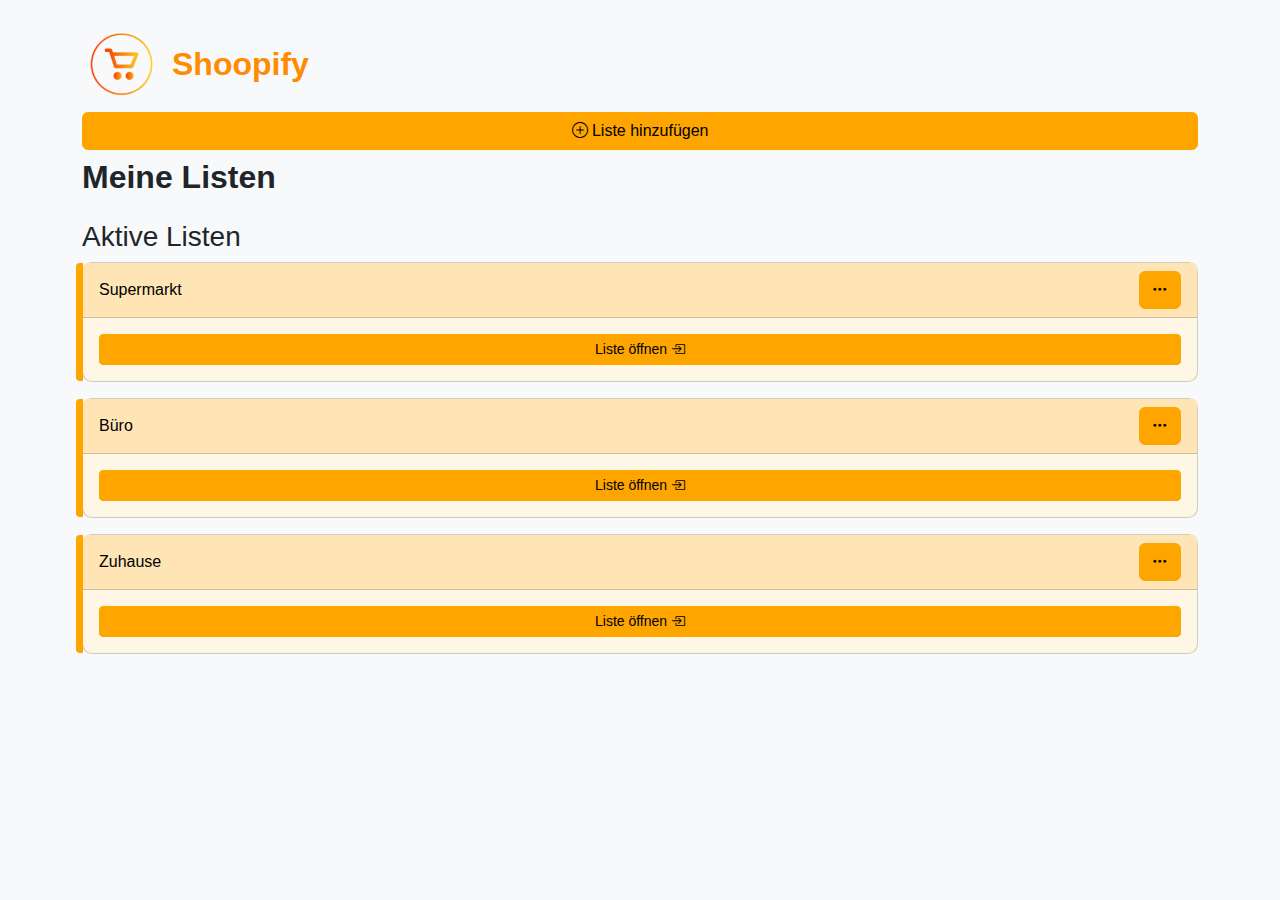
==== ShoppingApplication/index.html @ 87aaa258 "noch final angepasst, umbenannt für hetzner" ====
<!DOCTYPE html>
<html lang="de">
<head>
    <meta charset="UTF-8">
    <meta name="viewport" content="width=device-width, initial-scale=1.0">
    <title>Meine Listen</title>
    <link href="https://cdn.jsdelivr.net/npm/bootstrap@5.3.1/dist/css/bootstrap.min.css" rel="stylesheet">
    <link href="https://cdn.jsdelivr.net/npm/bootstrap-icons/font/bootstrap-icons.css" rel="stylesheet">
    <link rel="stylesheet" href="shopping.css">
</head>
<body class="bg-light">

<div class="container py-4">
    <h1 class="d-flex align-items-center"><img src="img/cart.png" alt="Shoopify Logo" class="mini-logo">Shoopify</h1>

    <!-- Button zum Hinzufügen einer neuen Liste -->
    <button class="btn btn-primary" id="addListButton">
        <i class="bi bi-plus-circle"></i> Liste hinzufügen
    </button>

    <h2 class="mt-2">Meine Listen</h2>
    <!-- Aktive Listen -->
    <h3 class="mt-4">Aktive Listen</h3>
    <div id="listContaineractive"></div>

    <div id="listContainercompleted"></div>


</div>

<div id="listDetailContainer" class="mt-4"></div> <!-- Container für Listendetails -->


<!-- Bootstrap JS -->
<script src="https://cdn.jsdelivr.net/npm/bootstrap@5.3.1/dist/js/bootstrap.bundle.min.js"></script>
<!-- Main Script (Entry Point) -->
<script type="module" src="main.js"></script>

</body>
</html>
---- ShoppingApplication/shopping.css ----
/*------------------------*/
/*Allgemeine Einstellungen*/
/*------------------------*/

body {
    font-family: 'Poppins', sans-serif;
}

h6{
    font-weight: bold;
}

/*------------------------*/
/* Fixed Logo Styling */
/*------------------------*/
/*.fixed-logo {*/
/*    position: fixed; */
/*    bottom: 20px; !* Abstand zum unteren Rand *!*/
/*    left: 50%; !* Zentriert es horizontal *!*/
/*    transform: translateX(-50%); !* Exakte Zentrierung *!*/
/*    width: 150px; !* Standardgröße *!*/
/*    max-width: 80%; !* Skalierung, um Überlauf zu verhindern *!*/
/*    z-index: 1000; !* Hält es über allen anderen Elementen *!*/
/*}*/

/*------------------------*/
/*Responsive Anpassungen - Mobil First*/
/*------------------------*/
h1 {
    font-size: 1.5rem;
    color: #FF8C00;
    font-weight: bolder;
}

h2{
    margin-top: 10px;
    font-weight: bold;
}

.btn {
    width: 100%;
}

.grid-container {
    grid-template-columns: 1fr;
}

/* Mini-Logo neben "Meine Listen" */
.mini-logo {
    width: 80px; /* Größe des Logos */
    height: auto;
    margin-right: 10px; /* Abstand zum Text */
}


/*------------------------*/
/*Responsive Anpassungen - Tablet*/
/*------------------------*/
@media (max-width: 767px) {
    h1 {
        font-size: 1.8rem;
    }
    .grid-container {
        grid-template-columns: repeat(auto-fit, minmax(200px, 1fr));
    }
    .modal-content {
        width: 90%;
        margin: auto;
    }
}

/*------------------------*/
/*Responsive Anpassungen - Desktop*/
/*------------------------*/
@media (min-width: 768px) {
    h1 {
        font-size: 2rem;
    }
    .grid-container {
        grid-template-columns: repeat(auto-fit, minmax(250px, 1fr));
    }
    .modal-content {
        width: 70%;
    }
}

/*------------------------*/
/*Grid Layout für Listen */
/*------------------------*/
.grid-container {
    display: grid;
    grid-template-columns: repeat(auto-fit, minmax(280px, 1fr));
    gap: 2rem;
    width: 100%;
    max-width: 1200px;
    margin: 0 auto;
}

/*------------------------*/
/* Card Style */
/*------------------------*/
.card {
    transition: transform 0.3s, box-shadow 0.3s;
    border-radius: 10px;
    z-index: 1;
    position: relative; /* Wichtig für Pseudo-Elemente */
    overflow: visible;  /* Damit sowohl der animierte Balken als auch Dropdowns nicht abgeschnitten werden */
    width: 100%;
}

.card:hover {
    transform: translateY(-5px);
    box-shadow: 0 4px 20px rgba(0, 0, 0, 0.1);
}

.col-12, .col-md-6, .col-lg-4 {
    width: 100% !important;
}

/*------------------------*/
/* Modal Animation */
/*------------------------*/
/*@keyframes modalFadeIn {*/
/*    from {*/
/*        opacity: 0;*/
/*        transform: scale(0.9);*/
/*    }*/
/*    to {*/
/*        opacity: 1;*/
/*        transform: scale(1);*/
/*    }*/
/*}*/
/*.modal-content {*/
/*    animation: modalFadeIn 0.4s ease-out;*/
/*}*/

@keyframes modalSlideDown {
    from {
        opacity: 0;
        transform: translateY(-50px);
    }
    to {
        opacity: 1;
        transform: translateY(0);
    }
}
.modal-content {
    animation-name: modalSlideDown;
    animation-duration: 0.4s;
    animation-timing-function: ease-out;
}

/*------------------------*/
/* Lösch Animation */
/*------------------------*/
@keyframes swipeOutLeft {
    0% {
        transform: translateX(0);
        opacity: 1;
    }
    100% {
        transform: translateX(-100%); /* Nach links statt nach rechts */
        opacity: 0;
    }
}

/* Neue Klasse für die Löschanimation */
.swipe-out {
    animation: swipeOutLeft 0.5s ease-out forwards;
}

.delete-item i {
    color: black !important;
    transition: none;
    pointer-events: none; /* Verhindert jegliche Interaktionen mit dem Icon selbst */
}

/*------------------------*/
/* Button Styling allg. */
/*------------------------*/
.animate-btn,
.btn,
.btn-link {
    background-color: #FFA500; /* kräftiges Orange */
    color: #000;
    border: 1px solid #FFA500;
    transition: transform 0.2s ease-in-out, background-color 0.3s;
}

.animate-btn:hover,
.btn:hover,
.btn-link:hover {
    transform: scale(1.01);
    background-color: #FF8C00; /* etwas dunkleres Orange */
    border-color: #FF8C00;
}

/*------------------------*/
/* Button Styling spezifisch edit und delete. */
/*------------------------*/
.btn-outline-warning, .btn-outline-danger {
    background-color: transparent !important;
    transform: scale(1.03);
    color: black;
    border: 1px solid #FFA500 !important;
    transition: background-color 0.2s ease-in-out, transform 0.2s ease-in-out, box-shadow 0.2s;
}

.btn-outline-warning:hover, .btn-outline-danger:hover {
    background-color: transparent !important;
    transform: scale(1.03);
    color: black;
    border-color: #FF8C00 !important;
    box-shadow: 0px 4px 8px rgba(0, 0, 0, 0.15);

}

/*------------------------*/
/* Abgeschlossene Listen Styling*/
/*------------------------*/
#listContainercompleted .card .btn,
#listContainercompleted .card .btn-link {
    background-color: #28a745;
    border: 1px solid #28a745;
    color: #000;
    transition: transform 0.15s ease-in-out, background-color 0.2s;
}

#listContainercompleted .card .animate-btn:hover,
#listContainercompleted .card .btn:hover,
#listContainercompleted .card .btn-link:hover {
    transform: scale(1.01);
    background-color: #218838; /* dunkleres Grün */
    border-color: #218838;
}

#listContainercompleted .card {
    background-color: #f8f9fa;
    position: relative;
    overflow: visible;
}

#listContainercompleted .card .card-header {
    background-color: #e9ecef;
    position: relative;
    z-index: 1;
}

#listContainercompleted .card::before {
    content: "";
    position: absolute;
    top: 0;
    bottom: 0;
    left: -5px;
    width: 7px;
    background-color: #28a745;  /* Kräftiges Grün */
    border-radius: 4px 0 0 4px;
    transition: left 0.5s ease, width 0.5s ease;
    z-index: 2;
}

#listContainercompleted .card:hover::before {
    left: 0;
    width: 8px;
}

/*------------------------*/
/* Aktive Listen Styling*/
/*------------------------*/
#listContaineractive .card {
    background-color: #fff7e6;
    position: relative;
    overflow: visible; /* Damit Dropdown nicht abgeschnitten werden */
}

#listContaineractive .card .card-header {
    background-color: #FFE4B5;
    color: #000;
    position: relative;
    z-index: 1;
}

/* Pseudo-Element für den linken Balken – initial komplett ausgeblendet */
#listContaineractive .card::before {
    content: "";
    position: absolute;
    top: 0;
    bottom: 0;
    left: 0; /* Am linken Rand der Card */
    width: 7px;
    background-color: #FFA500;
    border-radius: 4px 0 0 4px;
    transform: translateX(-100%); /* Komplett außerhalb links */
    transition: transform 0.5s ease, width 0.5s ease;
    z-index: 2; /* Über dem Header (der z-index: 1 hat) */
}

#listContaineractive .card:hover::before {
    transform: translateX(0);
    width: 8px;
}

#listContaineractive .card.dropdown-active {
    overflow: visible !important;
    z-index: 10000;
}
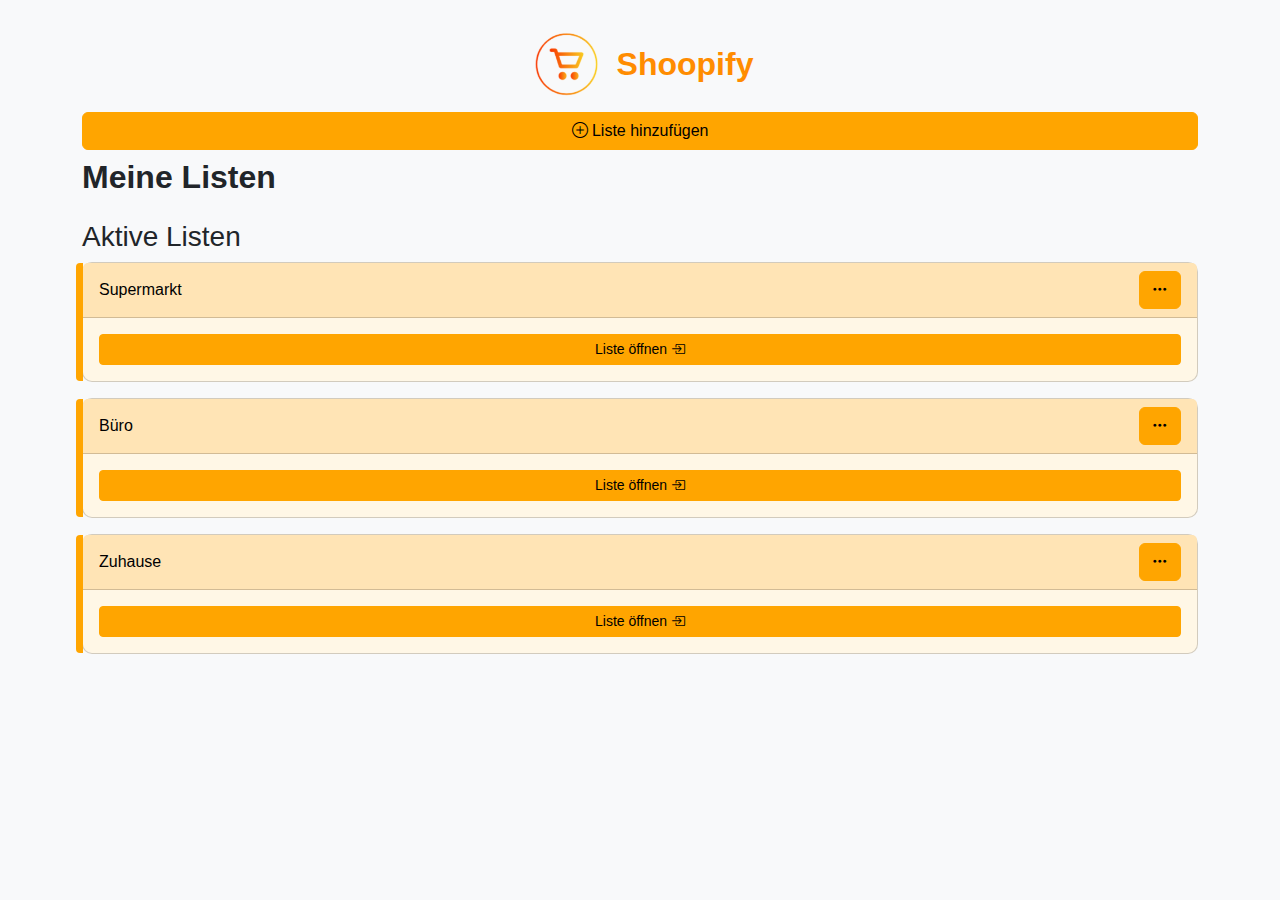
==== commit 444437f1: "zentriert" ====
--- a/ShoppingApplication/index.html
+++ b/ShoppingApplication/index.html
@@ -11,7 +11,9 @@
 <body class="bg-light">
 
 <div class="container py-4">
-    <h1 class="d-flex align-items-center"><img src="img/cart.png" alt="Shoopify Logo" class="mini-logo">Shoopify</h1>
+    <h1 class="d-flex align-items-center justify-content-center">
+        <img src="img/cart.png" alt="Shoopify Logo" class="mini-logo">Shoopify
+    </h1>
 
     <!-- Button zum Hinzufügen einer neuen Liste -->
     <button class="btn btn-primary" id="addListButton">
